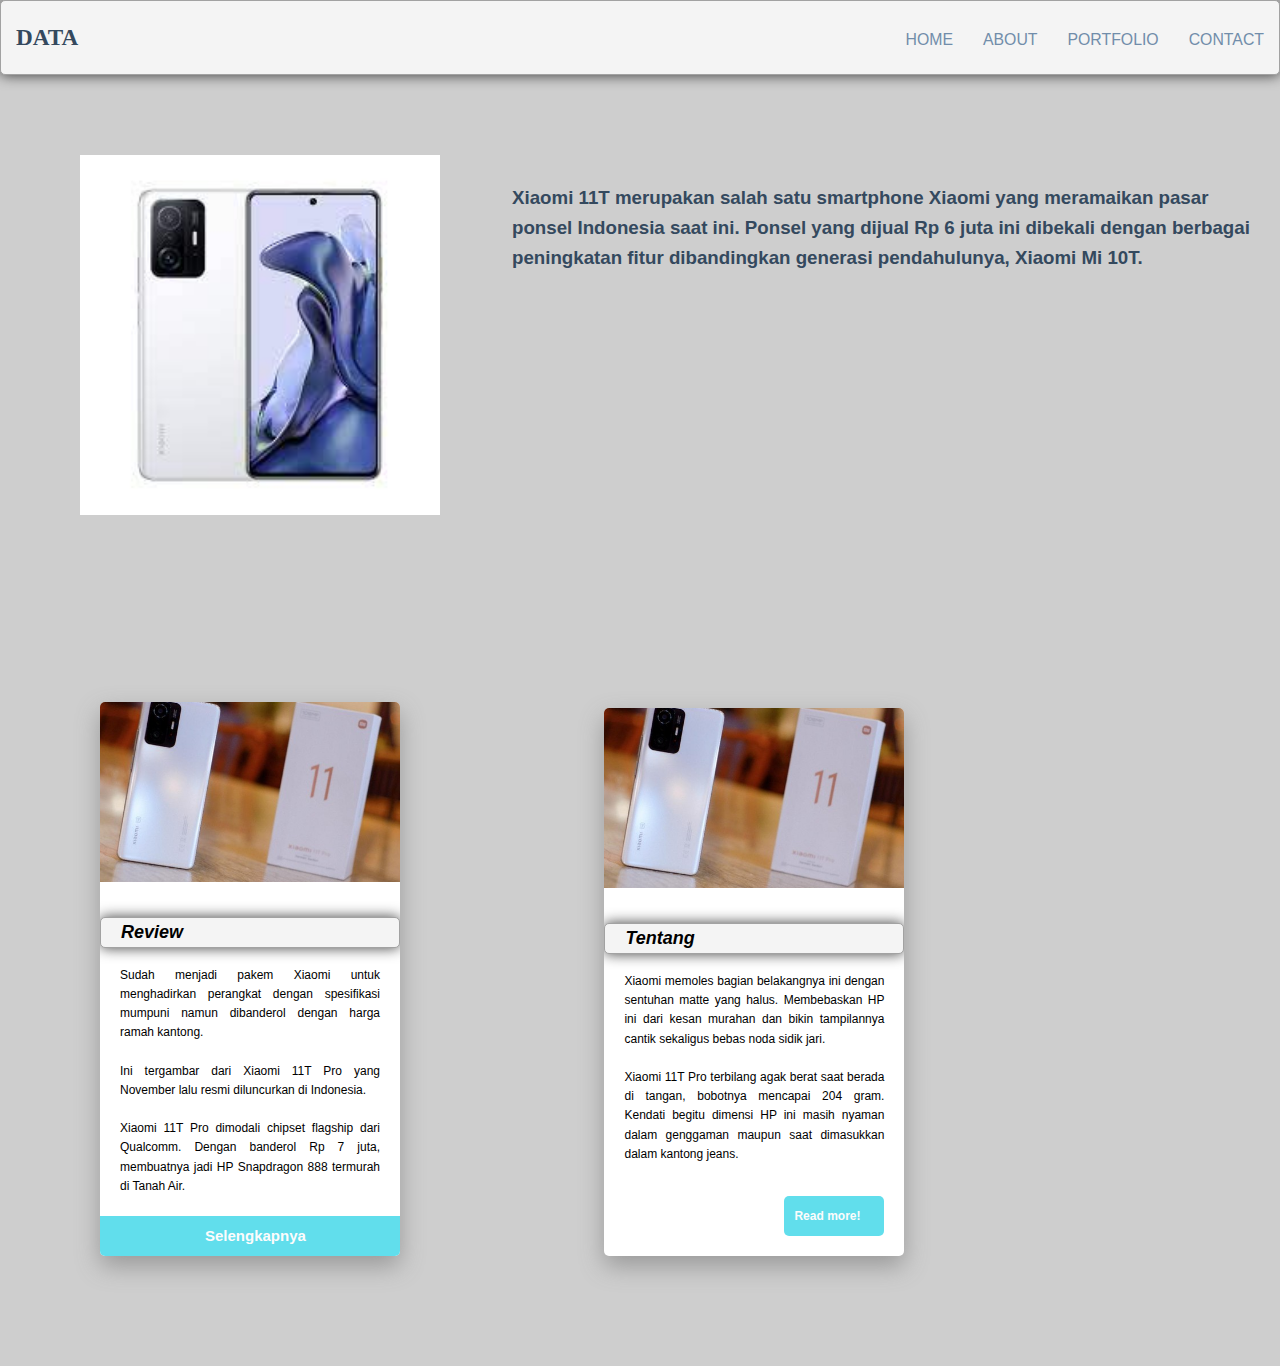
==== TugasHTMLCSS/index.html @ 4c62531e "Add files via upload" ====
<!DOCTYPE html>
<html lang="en">

<head>
    <meta charset="UTF-8">
    <meta http-equiv="X-UA-Compatible" content="IE=edge">
    <meta name="viewport" content="width=device-width, initial-scale=1.0">
    <title>Tugas Web</title>
    <link rel="stylesheet" href="style.css">
</head>

<body>
    <header class="header">
        <h1 class="logo"><a href="#">Data</a></h1>
        <ul class="main-nav">
            <li><a href="#">Home</a></li>
            <li><a href="#">About</a></li>
            <li><a href="#">Portfolio</a></li>
            <li><a href="#">Contact</a></li>
        </ul>
    </header>
    <div class="home">
        <div class="gambar1">
            <img src="Gambar2.jpg" alt="gambar1" width="30%">
        </div>
        <div class="teks1">
            <h3>Xiaomi 11T merupakan salah satu smartphone Xiaomi yang meramaikan pasar ponsel Indonesia saat ini.
                Ponsel yang dijual Rp
                6 juta ini dibekali dengan berbagai peningkatan fitur dibandingkan generasi pendahulunya, Xiaomi Mi 10T.
            </h3>
        </div>
    </div><br><br><br><br><br><br><br>
    <div class="wrapper">
        <div class="pic"></div>
        <p class="header">
            Review
        </p>
        <p class="content">Sudah menjadi pakem Xiaomi untuk menghadirkan perangkat dengan spesifikasi mumpuni namun
            dibanderol dengan harga ramah
            kantong.


            <br /><br /> Ini tergambar dari Xiaomi 11T Pro yang November lalu resmi diluncurkan di Indonesia.
            <br /><br /> Xiaomi 11T Pro dimodali chipset flagship dari Qualcomm. Dengan banderol Rp 7 juta, membuatnya
            jadi HP Snapdragon 888
            termurah di Tanah Air.
        </p>
        <a href="#_">
            <div class="button-center">
                <div class="leesmeer"><b>Selengkapnya</b> <i class="fas fa-angle-right"></i></div>
            </div>
        </a>
    </div>

    <div class="wrapper">
        <div class="pic"></div>
        <p class="header">
            Tentang
        </p>
        <p class="content">Xiaomi memoles bagian belakangnya ini dengan sentuhan matte yang halus. Membebaskan HP ini
            dari kesan murahan dan bikin
            tampilannya cantik sekaligus bebas noda sidik jari.
            <br /><br /> Xiaomi 11T Pro terbilang agak berat saat berada di tangan, bobotnya mencapai 204 gram. Kendati
            begitu dimensi HP ini
            masih nyaman dalam genggaman maupun saat dimasukkan dalam kantong jeans.
        </p>
        <a href="#_">
            <div class="readmore"><b>Read more!</b> <i class="fas fa-angle-right"></i></div>
        </a>
    </div>
    <br><br><br><br><br>
</body>

</html>
---- TugasHTMLCSS/style.css ----
* {
    box-sizing: border-box;
}

body {
    font-family: 'Montserrat', sans-serif;
    line-height: 1.6;
    margin: 0;
    min-height: 100vh;
}

ul {
    margin: 0;
    padding: 0;
    list-style: none;
}


h2,
h3,
a {
    color: #34495e;
}



a {
    text-decoration: none;
}



.logo {
    margin: 0;
    font-size: 1.45em;
    color: #718daa;
}

.logo a:link {
    color: #34495e;
}

.main-nav {
    margin-top: 5px;

}

.main-nav a:link {
    color: #718daa;
}


.logo a,
.main-nav a {
    padding: 10px 15px;
    text-transform: uppercase;
    text-align: center;
    display: block;

}

.main-nav a {
    color: #34495e;
    font-size: .99em;
}

.main-nav a:hover {
    background-color: #b0cbe8;
}



.header {
    padding-top: .5em;
    padding-bottom: .5em;
    border: 1px solid #a2a2a2;
    background-color: #f4f4f4;
    -webkit-box-shadow: 0px 0px 14px 0px rgba(0, 0, 0, 0.75);
    -moz-box-shadow: 0px 0px 14px 0px rgba(0, 0, 0, 0.75);
    box-shadow: 0px 0px 14px 0px rgba(0, 0, 0, 0.75);
    -webkit-border-radius: 5px;
    -moz-border-radius: 5px;
    border-radius: 5px;


}

.gambar1 {
    margin-top: 5rem;
    margin-left: 5rem;


}

.teks1 {
    float: right;
    margin-left: 40%;
    margin-top: -25%;
    margin-right: 20px;
}


/* ================================= 
  Media Queries
==================================== */




@media (min-width: 769px) {

    .header,
    .main-nav {
        display: flex;
    }

    .header {
        flex-direction: column;
        align-items: center;

        /*.header {
            width: 80%;
            margin: 0 auto;
            max-width: 1150px;
        } */
    }

}

@media (min-width: 1025px) {
    .header {
        flex-direction: row;
        justify-content: space-between;
    }

}

/*Card*/
@import url('https://fonts.googleapis.com/css?family=Barriecito|Quicksand&display=swap');

* {
    transition: all .7s ease;
}

a:link {
    text-decoration: none;
    color: rgb(252, 252, 252);
}

body {
    background: #cecece;
    font-family: 'Quicksand', sans-serif;
}

h1 {
    font-family: 'Barriecito', cursive;
    text-align: left;
}

h3 {
    font-family: 'Quicksand', sans-serif;
    text-align: left;
    margin-top: -20px;
}

.wrapper {
    border-radius: 5px;
    display: inline-block;
    background: #fff;
    position: relative;
    margin: 0 100px;
    width: 300px;
    height: auto;
    overflow: hidden;
    box-shadow: 0px 10px 25px #999;
}

.pic {
    height: 180px;
    background: url('xiaomi-11t.jpeg') no-repeat;
    background-size: 400px;
    background-position: center;
    padding: 0 0 20px 0;
    margin-bottom: 35px;
}

.wrapper:hover .pic,
.wrapper:focus .pic {
    transform: scale(1.2);
}

p.header {
    padding: 0 20px;
    font-size: 18px;
    font-weight: bold;
    font-style: italic;
}

p.content {
    padding: 0 20px;
    font-size: 12px;
    text-align: justify;
}

a .readmore {
    height: 40px;
    width: 100px;
    float: right;
    padding-left: 10px;
    line-height: 40px;
    background-color: #61deec;
    margin: 20px;
    font-size: 12px;
    border-radius: 5px;
}

a .readmore:hover {
    background-color: #73b0de;
}

a .readmore i {
    color: #fff;
    margin-left: 5px;
    transition: cubic-bezier(0.68, -0.55, 0.27, 01.55) 320ms;
}

a .readmore:hover i {
    margin: 0 0 0 20px;
}



.button-center {
    background-color: #61deec;
    margin-top: 20px;
}

a .leesmeer {
    height: 40px;
    width: 110px;
    padding-left: 10px;
    line-height: 40px;
    margin: 0 auto;
    font-size: 15px;
    border-radius: 5px;
}

a .button-center:hover {
    background-color: #73b0de;
}

a .button-center i {
    color: #fff;
    margin-left: 5px;
    transition: cubic-bezier(0.68, -0.55, 0.27, 01.55) 320ms;
}

a .button-center:hover i {
    margin: 0 0 0 20px;
}
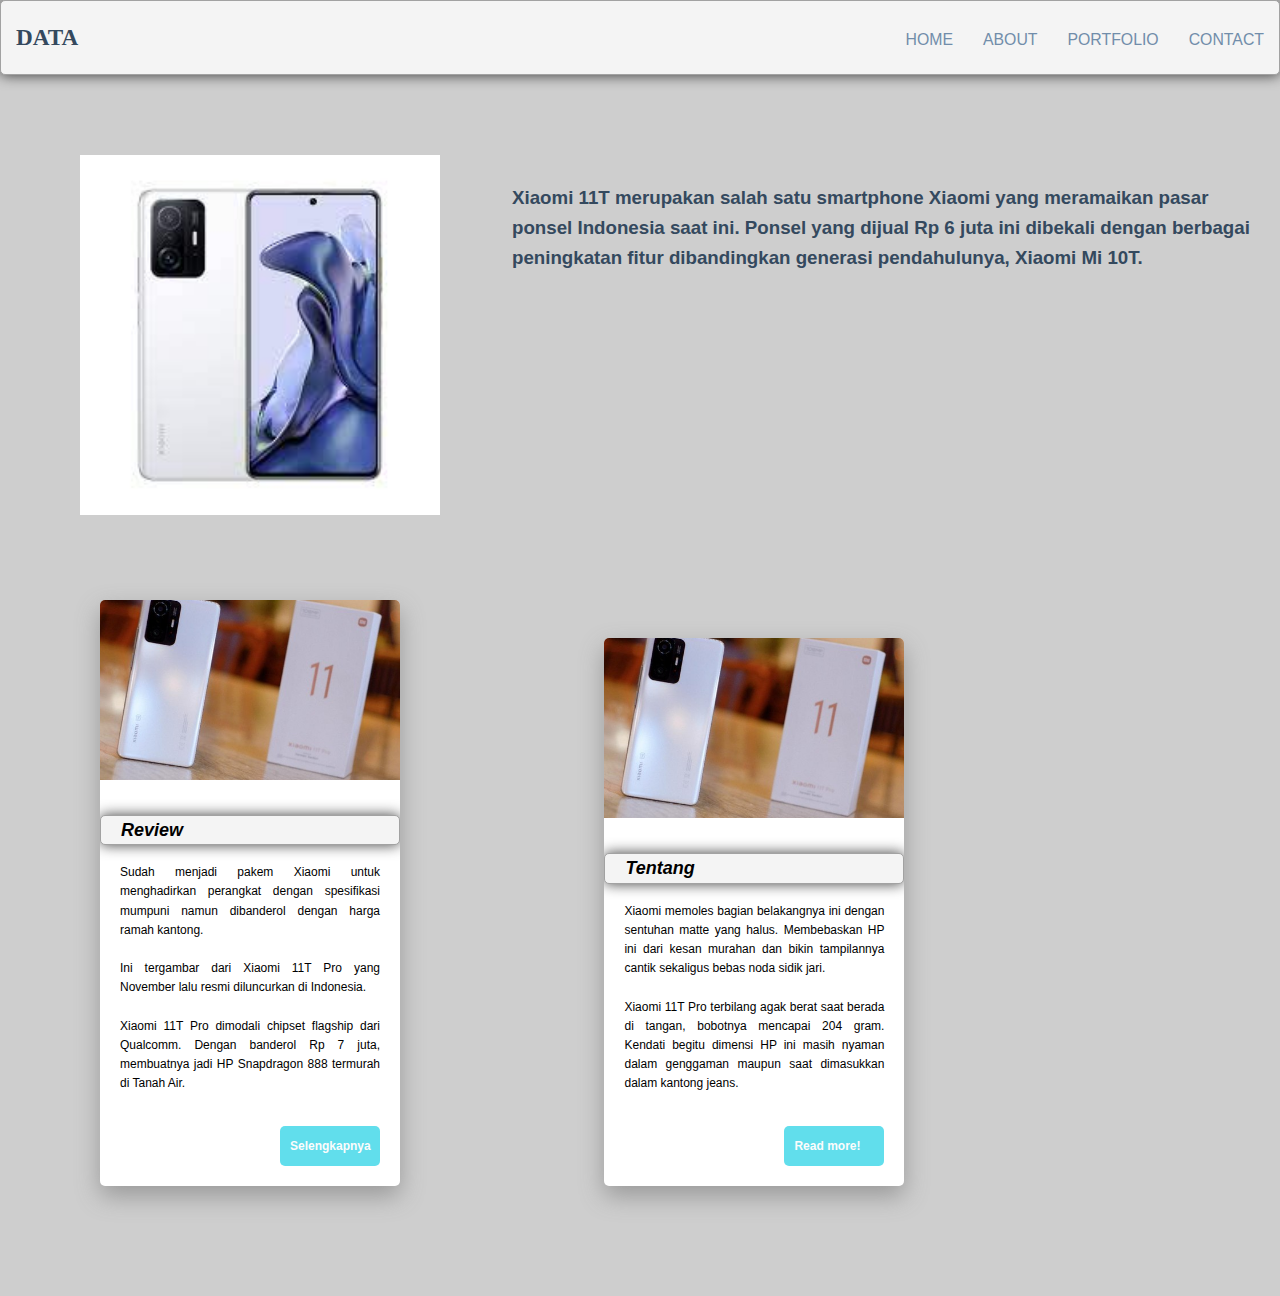
==== commit 88877cdd: "Add files via upload" ====
--- a/TugasHTMLCSS/index.html
+++ b/TugasHTMLCSS/index.html
@@ -29,7 +29,7 @@
                 6 juta ini dibekali dengan berbagai peningkatan fitur dibandingkan generasi pendahulunya, Xiaomi Mi 10T.
             </h3>
         </div>
-    </div><br><br><br><br><br><br><br>
+    </div><br><br><br>
     <div class="wrapper">
         <div class="pic"></div>
         <p class="header">
--- a/TugasHTMLCSS/style.css
+++ b/TugasHTMLCSS/style.css
@@ -228,20 +228,27 @@
     margin: 0 0 0 20px;
 }
 
-
-
 .button-center {
-    background-color: #61deec;
-    margin-top: 20px;
-}
-
-a .leesmeer {
-    height: 40px;
-    width: 110px;
-    padding-left: 10px;
-    line-height: 40px;
-    margin: 0 auto;
-    font-size: 15px;
+    height: 40px;
+    width: 100px;
+    float: right;
+    padding-left: 10px;
+    line-height: 40px;
+    background-color: #61deec;
+    margin: 20px;
+    font-size: 12px;
+    border-radius: 5px;
+}
+
+a.leesmeer {
+    height: 40px;
+    width: 100px;
+    float: right;
+    padding-left: 10px;
+    line-height: 40px;
+    background-color: #61deec;
+    margin: 20px;
+    font-size: 12px;
     border-radius: 5px;
 }
 
@@ -257,4 +264,33 @@
 
 a .button-center:hover i {
     margin: 0 0 0 20px;
+}
+
+/*.button-center {
+    background-color: #61deec;
+    margin-top: 20px;
+}*/
+
+/*a .leesmeer {
+    height: 40px;
+    width: 110px;
+    padding-left: 10px;
+    line-height: 40px;
+    margin: 0 auto;
+    font-size: 15px;
+    border-radius: 5px;
+}*/
+
+/*a .button-center:hover {
+    background-color: #73b0de;
+}
+
+a .button-center i {
+    color: #fff;
+    margin-left: 5px;
+    transition: cubic-bezier(0.68, -0.55, 0.27, 01.55) 320ms;
+}
+
+a .button-center:hover i {
+    margin: 0 0 0 20px;
 }